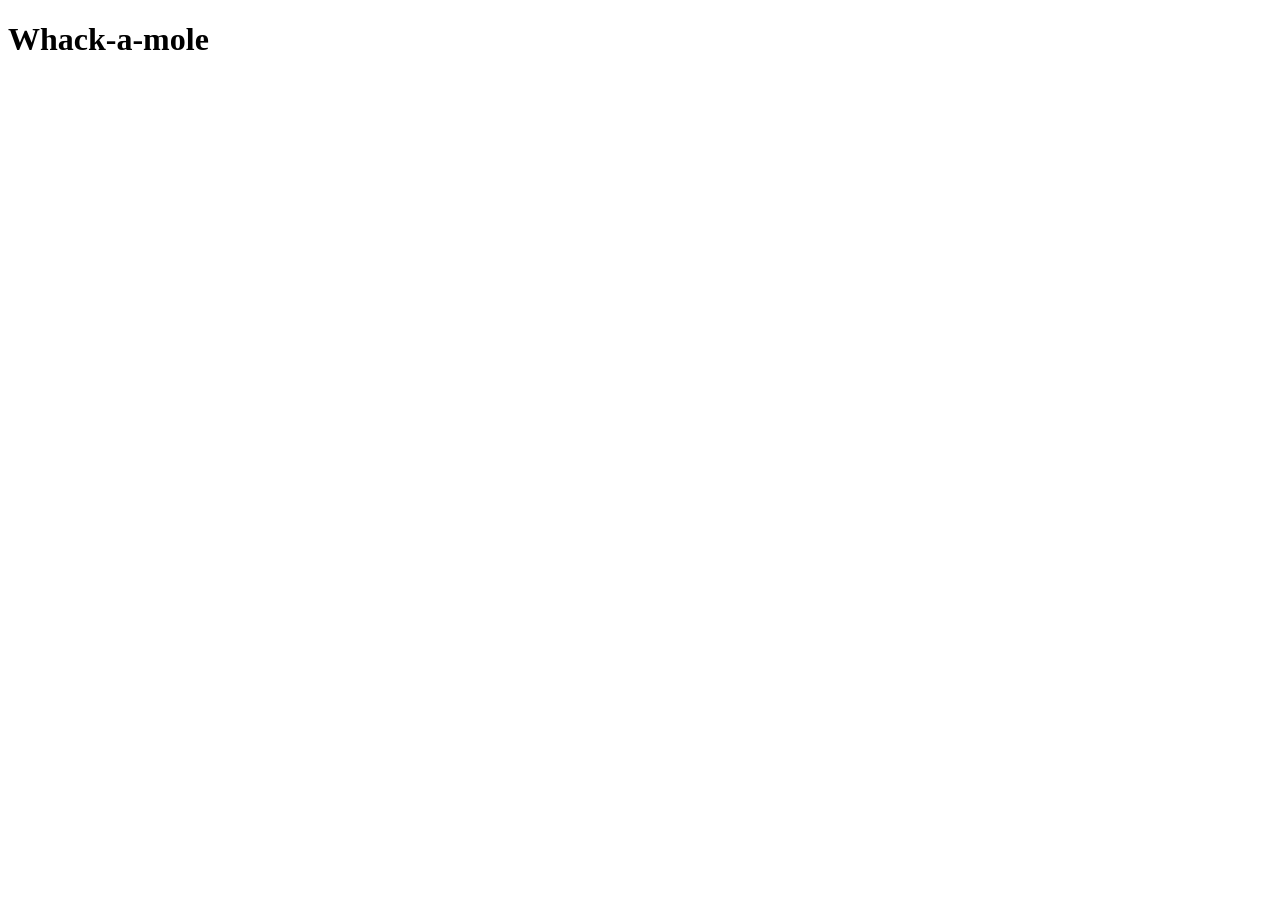
==== Tema1/m1/index.html @ 62ca77f4 "Create index.html archivo index basico" ====
<!DOCTYPE html>

<html lang="es">
<head>

    <meta charset="UTF-8">
    <meta name="viewport" content="width=device-width, initial-scale=1.0">
    <title>Whack-a-Mole 3x3</title>
    <link rel="stylesheet" href="style.css">

</head>
<body>

    <div class="juego-container">
        <h1>Whack-a-mole</h1>
        <div class="grid">

            <div class="hole" id="1"><div class="topo"></div></div>
            <div class="hole" id="2"><div class="topo"></div></div>
            <div class="hole" id="3"><div class="topo"></div></div>
            <div class="hole" id="4"><div class="topo"></div></div>
            <div class="hole" id="5"><div class="topo"></div></div>
            <div class="hole" id="6"><div class="topo"></div></div>
            <div class="hole" id="7"><div class="topo"></div></div>
            <div class="hole" id="8"><div class="topo"></div></div>
            <div class="hole" id="9"><div class="topo"></div></div>

        </div>
    </div>
    
<script src="script.js"></script>
</body>
</html>
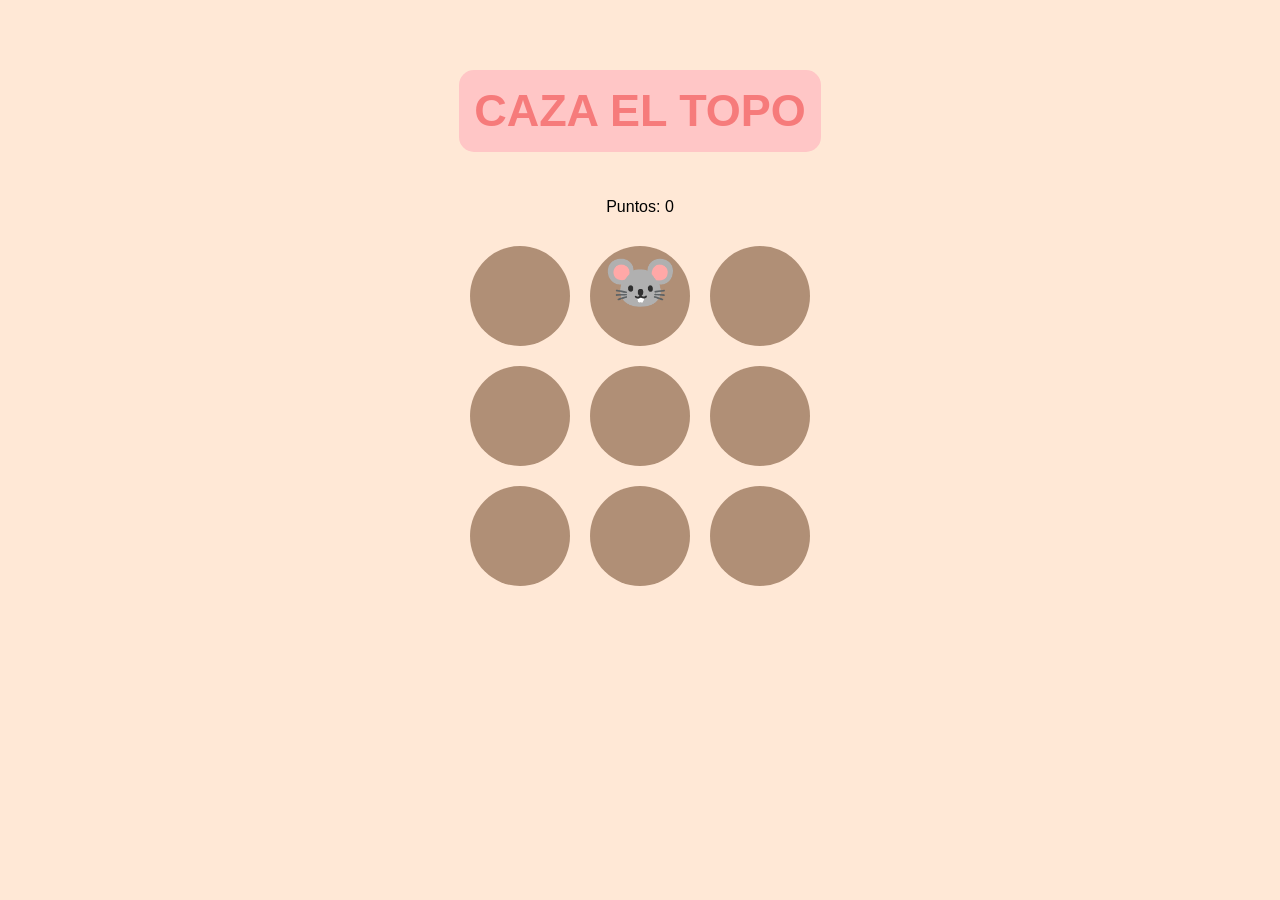
==== commit 45f024d0: "añadido topo aparece el topo aleatoriamente en un hueco, y al pulsarlo desaparece y suma un punto." ====
--- a/Tema1/m1/index.html
+++ b/Tema1/m1/index.html
@@ -5,29 +5,32 @@
 
     <meta charset="UTF-8">
     <meta name="viewport" content="width=device-width, initial-scale=1.0">
-    <title>Whack-a-Mole 3x3</title>
+    <title>Caza el topo</title>
     <link rel="stylesheet" href="style.css">
 
 </head>
 <body>
 
     <div class="juego-container">
-        <h1>Whack-a-mole</h1>
+        
+        <h1>CAZA EL TOPO</h1>
+        <p>Puntos: <span id = "puntos">0</span></p>
+
         <div class="grid">
 
-            <div class="hole" id="1"><div class="topo"></div></div>
-            <div class="hole" id="2"><div class="topo"></div></div>
-            <div class="hole" id="3"><div class="topo"></div></div>
-            <div class="hole" id="4"><div class="topo"></div></div>
-            <div class="hole" id="5"><div class="topo"></div></div>
-            <div class="hole" id="6"><div class="topo"></div></div>
-            <div class="hole" id="7"><div class="topo"></div></div>
-            <div class="hole" id="8"><div class="topo"></div></div>
-            <div class="hole" id="9"><div class="topo"></div></div>
+            <div class="hole" id="1"><div class="topo">🐭</div></div>
+            <div class="hole" id="2"><div class="topo">🐭</div></div>
+            <div class="hole" id="3"><div class="topo">🐭</div></div>
+            <div class="hole" id="4"><div class="topo">🐭</div></div>
+            <div class="hole" id="5"><div class="topo">🐭</div></div>
+            <div class="hole" id="6"><div class="topo">🐭</div></div>
+            <div class="hole" id="7"><div class="topo">🐭</div></div>
+            <div class="hole" id="8"><div class="topo">🐭</div></div>
+            <div class="hole" id="9"><div class="topo">🐭</div></div>
 
         </div>
     </div>
-    
+
 <script src="script.js"></script>
 </body>
 </html>
--- a/Tema1/m1/style.css
+++ b/Tema1/m1/style.css
@@ -0,0 +1,56 @@
+body{
+    font-family: Arial, sans-serif;
+    text-align: center;
+    background-color: #ffe8d6;
+}
+
+h1{
+    color: #f67b7b;
+    font-size: 45px;
+    font-family: "Arial Black", Arial, sans-serif;
+    font-weight: 900;
+
+    background-color: #ffc6c6;
+    padding: 15px;
+    border-radius: 15px;
+    display: inline-block;
+    animation: rebote 1.5s infinite;
+}
+
+@keyframes rebote {
+    0%, 100%{
+        transform: translateY(0) scale(1);
+    }
+
+    50%{
+        transform: translateY(-10px);
+    }
+}
+
+.juego-container{
+    margin-top: 40px;
+}
+
+.grid{
+    display: grid;
+    grid-template-columns: repeat(3, 100px);
+    gap: 20px;
+    justify-content: center;
+    margin-top: 30px;
+}
+
+.hole{
+    width: 100px;
+    height: 100px;
+    background-color: #b08f76;
+    border-radius: 50%;
+}
+
+.topo{
+    display: none;
+    font-size: 60px;
+}
+
+.topo.activo{
+    display: block;
+}
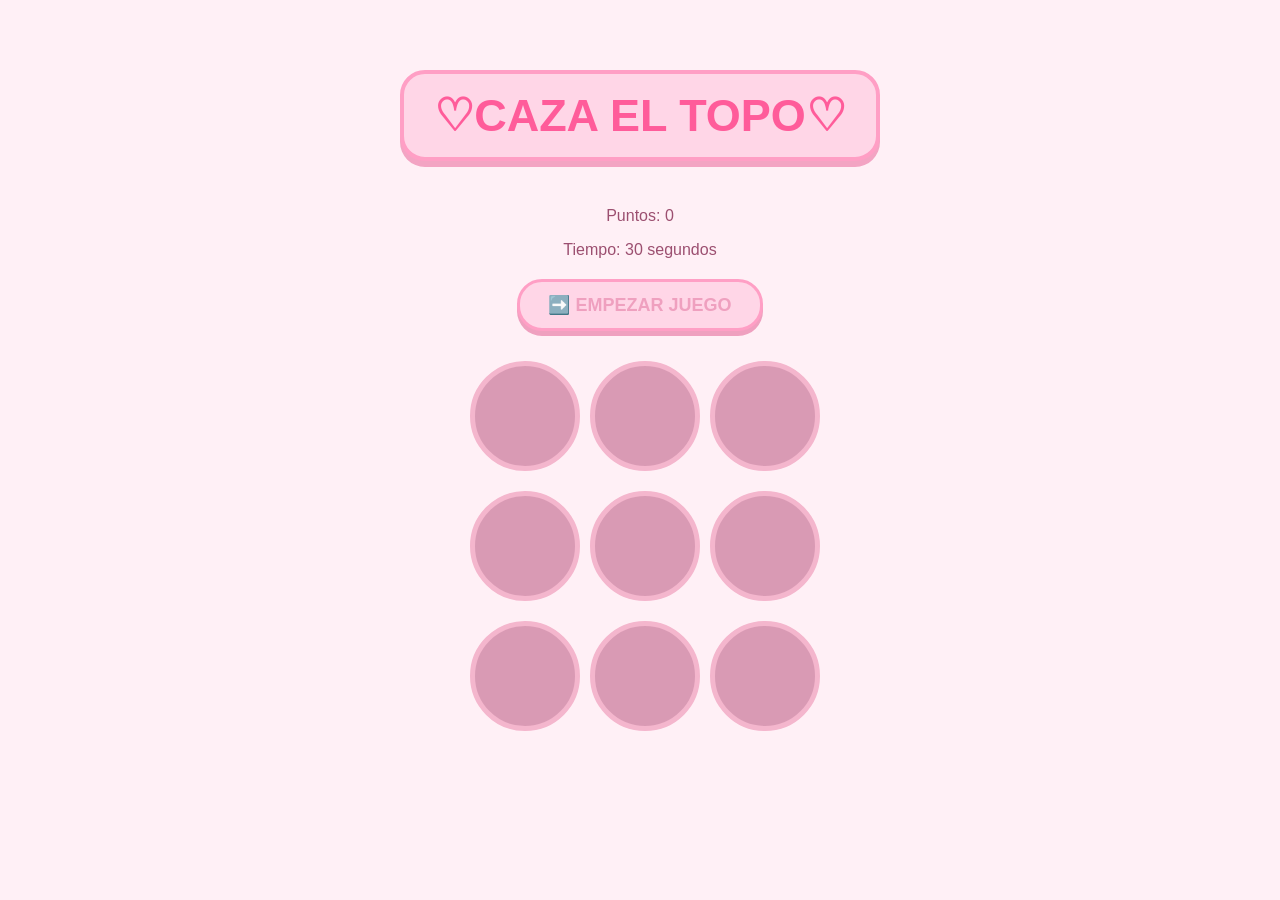
==== commit 41468ea0: "detalles y cambio de estilo en css" ====
--- a/Tema1/m1/index.html
+++ b/Tema1/m1/index.html
@@ -13,8 +13,11 @@
 
     <div class="juego-container">
         
-        <h1>CAZA EL TOPO</h1>
+        <h1>♡CAZA EL TOPO♡</h1>
         <p>Puntos: <span id = "puntos">0</span></p>
+        <p>Tiempo: <span id = "tiempo">30</span> segundos</p>
+        <button id = "empezar">➡️ EMPEZAR JUEGO</button>
+        <button id = "reiniciar">🎮 JUGAR OTRA VEZ</button>
 
         <div class="grid">
 
--- a/Tema1/m1/style.css
+++ b/Tema1/m1/style.css
@@ -1,36 +1,47 @@
+
+/* estilo general de la pagina */
 body{
-    font-family: Arial, sans-serif;
+    font-family: "Arial Rounded MT Bold", Arial, sans-serif;
     text-align: center;
-    background-color: #ffe8d6;
+    background-color: #fff0f6;
+    color: #9c4f70;
+    cursor: crosshair;
 }
 
+/*estilo del titulo*/
 h1{
-    color: #f67b7b;
+    color: #ff5c9a;
     font-size: 45px;
-    font-family: "Arial Black", Arial, sans-serif;
+    font-family: "Arial Rounded MT Bold", "Arial Black", Arial, sans-serif;
     font-weight: 900;
 
-    background-color: #ffc6c6;
-    padding: 15px;
-    border-radius: 15px;
+    background-color: #ffd6e7;
+    padding: 15px 30px;
+    border-radius: 25px;
+
     display: inline-block;
+    border: 4px solid #ff9fc5;
+    box-shadow: 0 6px 0 #f3a4c3;
     animation: rebote 1.5s infinite;
 }
 
+/*animacion del titulo*/
 @keyframes rebote {
-    0%, 100%{
+    0%, 100%{ 
         transform: translateY(0) scale(1);
     }
 
     50%{
-        transform: translateY(-10px);
+        transform: translateY(-10px) scale(1.03);
     }
 }
 
+/*contenedor principal del juego*/
 .juego-container{
     margin-top: 40px;
 }
 
+/*cuadricula de los agujeros*/
 .grid{
     display: grid;
     grid-template-columns: repeat(3, 100px);
@@ -39,18 +50,101 @@
     margin-top: 30px;
 }
 
+/*estilo de cada agujero*/
 .hole{
     width: 100px;
     height: 100px;
-    background-color: #b08f76;
+    background-color: #d99ab4;
+
     border-radius: 50%;
+    border: 5px solid #f4b6cd;
 }
 
+/*estilo del topo*/
 .topo{
     display: none;
     font-size: 60px;
 }
 
+/*cuando el topo tiene la clase activa, se muestra*/
 .topo.activo{
     display: block;
+    animation: aparecer 0.25s ease;
+}
+
+/*animacion del topo*/
+@keyframes aparecer {
+    from{
+        transform: scale(0.3);
+    }
+
+    to{
+        transform: scale(1);
+    }
+}
+
+/*estilo de los botones empezar y reiniciar*/
+#empezar, 
+#reiniciar{
+    margin: 20px auto;
+    padding: 12px 28px;
+
+    font-size: 18px;
+    font-weight: bold;
+    font-family: "Arial Rounded MT Bold", Arial, sans-serif;
+
+    border: 3px solid #ff9fc5;
+    border-radius: 25px;
+
+    background-color: #ffd6e7;
+    color: #efa0bf;
+    box-shadow: 0 5px 0 #efa0bf;
+
+    transition: 0.2s;
+    cursor: pointer;
+}
+
+/*efecto cuando pasamos sobre los botones*/
+#empezar:hover,
+#reiniciar:hover{
+
+    background-color: #ffb9d4;
+    transform: scale(1.05);
+}
+
+/*efecto al pulsar*/
+#empezar:active,
+#reiniciar:active{
+
+    transform: translateY(4px);
+    box-shadow: 0 1px 0 #efa0bf;
+}
+
+#empezar {
+    display: block;
+}
+
+#reiniciar {
+    display: none;
+}
+
+/*estilos del modo oscuro*/
+.modo-oscuro{
+    background-color: #3b2733;
+    color: #ffd6e7;
+}
+
+.modo-oscuro h1{
+    background-color: #6b4055;
+    color: #ffb6d3;
+    border-color: #d87fa4;
+}
+
+.modo-oscuro p{
+    color: #ffc1da;
+}
+
+.modo-oscuro .hole{
+    background-color: #6d4558;
+    border-color: #9e607c;
 }
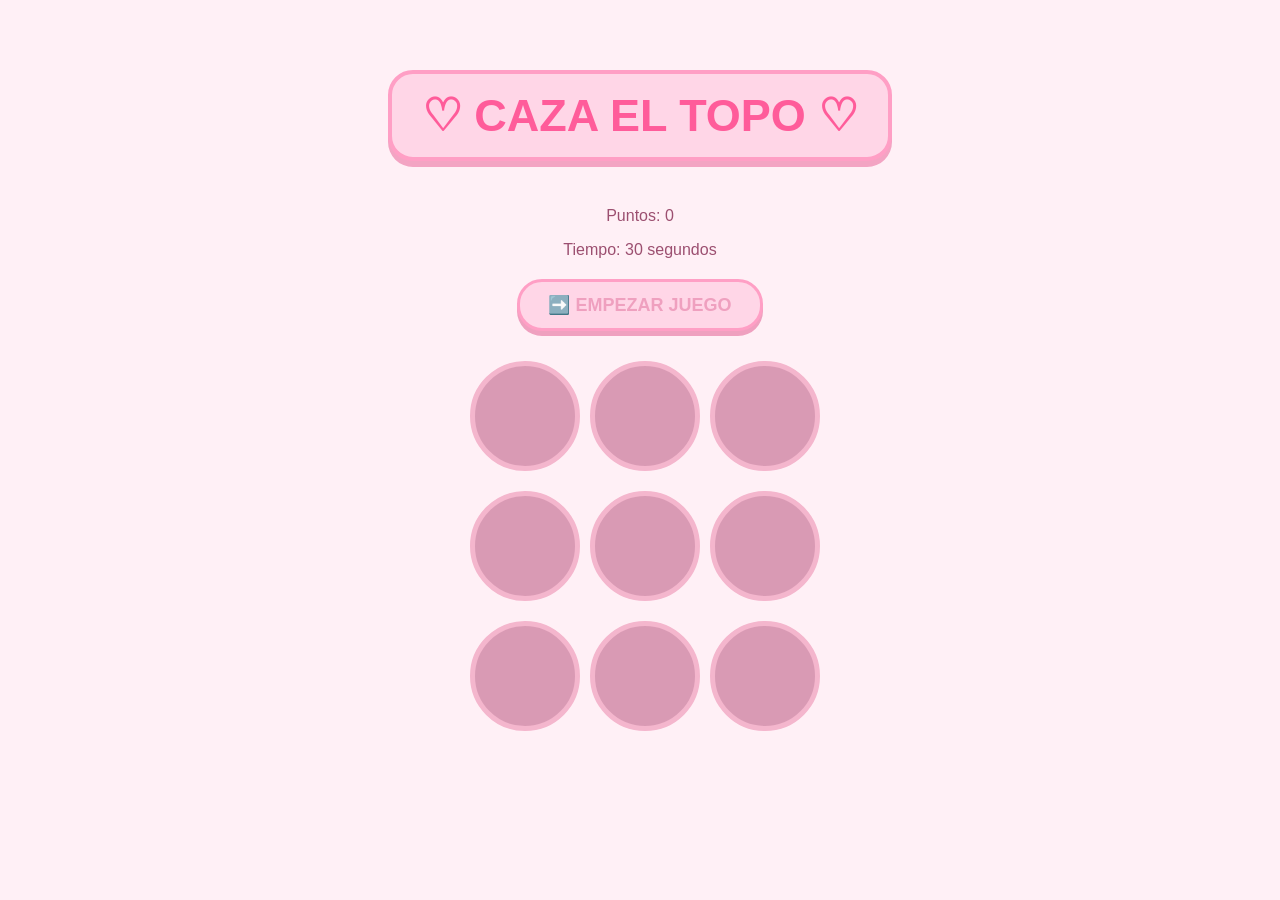
==== commit f29f9c0f: "Update index.html" ====
--- a/Tema1/m1/index.html
+++ b/Tema1/m1/index.html
@@ -13,7 +13,7 @@
 
     <div class="juego-container">
         
-        <h1>♡CAZA EL TOPO♡</h1>
+        <h1>♡ CAZA EL TOPO ♡</h1>
         <p>Puntos: <span id = "puntos">0</span></p>
         <p>Tiempo: <span id = "tiempo">30</span> segundos</p>
         <button id = "empezar">➡️ EMPEZAR JUEGO</button>
